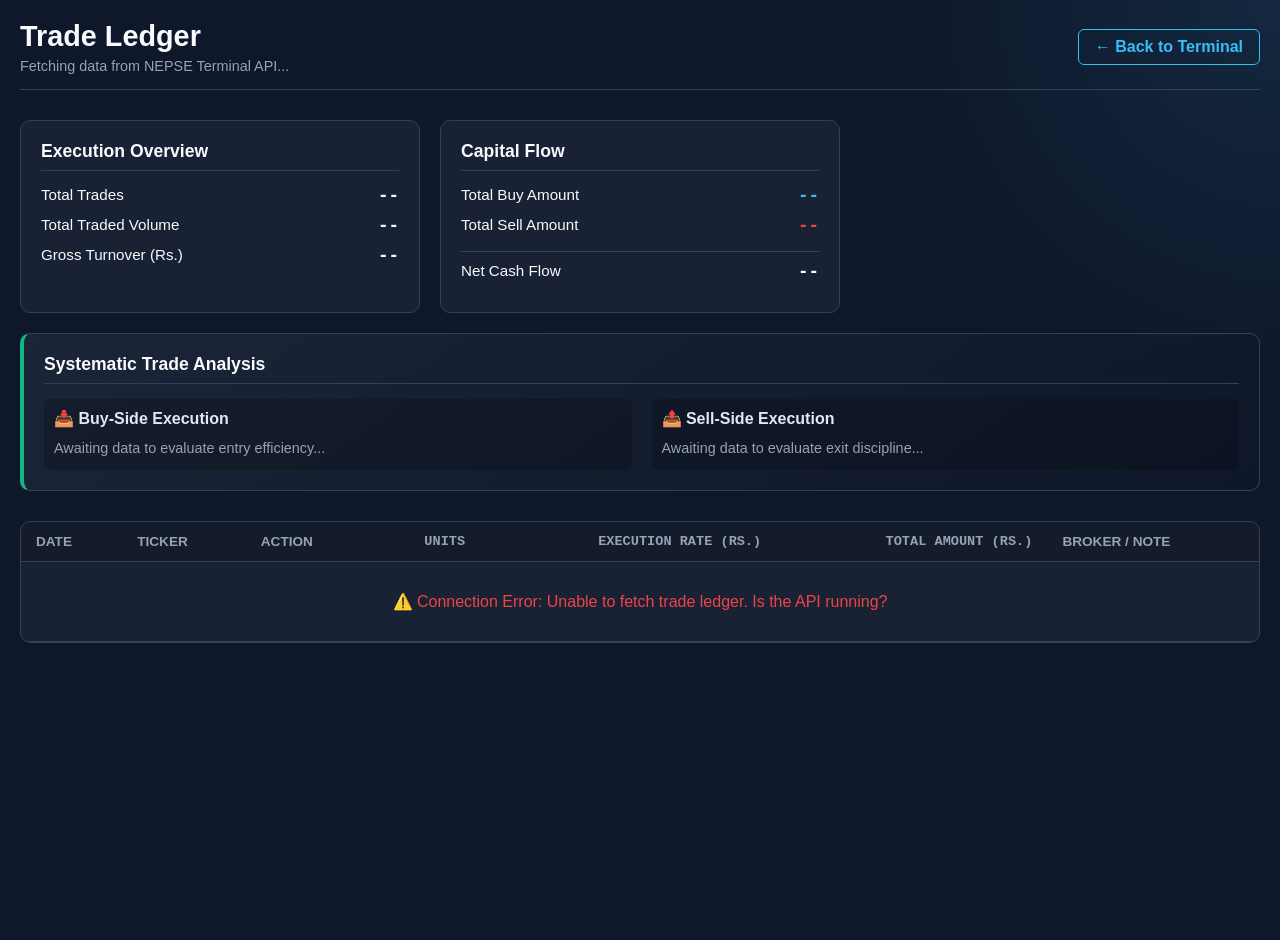
==== History.html @ 3b195ab5 "Create History.html" ====
<!DOCTYPE html>
<html lang="en">
<head>
    <meta charset="UTF-8">
    <meta name="viewport" content="width=device-width, initial-scale=1.0">
    <title>Trade Execution History | Analyst Jagdish</title>
    <style>
        /* --- CSS STYLES --- */
        :root {
            --bg-color: #0f172a;
            --panel-bg: rgba(30, 41, 59, 0.7);
            --text-main: #f8fafc;
            --text-muted: #94a3b8;
            --accent-blue: #38bdf8;
            --accent-green: #10b981;
            --accent-red: #ef4444;
            --border-color: #334155;
        }

        body {
            margin: 0;
            padding: 20px;
            font-family: 'Segoe UI', Tahoma, Geneva, Verdana, sans-serif;
            background-color: var(--bg-color);
            background-image: radial-gradient(circle at top right, rgba(56, 189, 248, 0.1), transparent 400px);
            color: var(--text-main);
            min-height: 100vh;
        }

        header {
            display: flex;
            justify-content: space-between;
            align-items: center;
            margin-bottom: 30px;
            padding-bottom: 15px;
            border-bottom: 1px solid var(--border-color);
        }

        h1 { margin: 0; font-size: 1.8rem; font-weight: 600; }
        .subtitle { color: var(--text-muted); font-size: 0.9rem; margin-top: 5px; }

        .back-btn {
            background: transparent;
            color: var(--accent-blue);
            border: 1px solid var(--accent-blue);
            padding: 8px 16px;
            border-radius: 6px;
            text-decoration: none;
            font-weight: bold;
            transition: all 0.3s ease;
        }
        .back-btn:hover { background: rgba(56, 189, 248, 0.1); }

        /* Dashboard & Analysis Grid */
        .dashboard-grid {
            display: grid;
            grid-template-columns: repeat(auto-fit, minmax(300px, 1fr));
            gap: 20px;
            margin-bottom: 30px;
        }

        .stat-card {
            background: var(--panel-bg);
            border: 1px solid var(--border-color);
            border-radius: 10px;
            padding: 20px;
            backdrop-filter: blur(10px);
        }

        .stat-card h3 { margin: 0 0 15px 0; font-size: 1.1rem; border-bottom: 1px solid var(--border-color); padding-bottom: 8px; }
        
        .metric { display: flex; justify-content: space-between; margin-bottom: 10px; font-size: 0.95rem; }
        .metric-val { font-weight: bold; font-family: monospace; font-size: 1.1rem; }

        .buy-text { color: var(--accent-blue); }
        .sell-text { color: var(--accent-red); }

        /* Honest Analysis Panel */
        .analysis-panel {
            grid-column: 1 / -1;
            background: linear-gradient(145deg, rgba(30, 41, 59, 0.8), rgba(15, 23, 42, 0.9));
            border-left: 4px solid var(--accent-green);
        }
        .analysis-content { display: flex; gap: 20px; margin-top: 10px; }
        .analysis-side { flex: 1; padding: 10px; background: rgba(0,0,0,0.2); border-radius: 6px; }
        .analysis-side h4 { margin: 0 0 10px 0; color: #e2e8f0; }
        .honest-feedback { font-size: 0.9rem; color: var(--text-muted); line-height: 1.5; }

        /* Table Styles */
        .table-container {
            background: var(--panel-bg);
            border: 1px solid var(--border-color);
            border-radius: 10px;
            overflow-x: auto;
            backdrop-filter: blur(10px);
        }

        table { width: 100%; border-collapse: collapse; text-align: left; }
        th, td { padding: 12px 15px; border-bottom: 1px solid var(--border-color); }
        th { font-size: 0.85rem; text-transform: uppercase; color: var(--text-muted); background: rgba(0, 0, 0, 0.2); }
        
        tbody tr:hover { background: rgba(255, 255, 255, 0.03); }
        
        .badge {
            padding: 4px 8px;
            border-radius: 4px;
            font-size: 0.8rem;
            font-weight: bold;
        }
        .badge.buy { background: rgba(56, 189, 248, 0.15); color: var(--accent-blue); }
        .badge.sell { background: rgba(239, 68, 68, 0.15); color: var(--accent-red); }
        .num { font-family: monospace; text-align: right; }
        th.num { text-align: right; }

        .loading-text { text-align: center; padding: 30px !important; color: var(--text-muted); }

    </style>
</head>
<body>

    <header>
        <div>
            <h1>Trade Ledger</h1>
            <div class="subtitle" id="last-sync-time">Fetching data from NEPSE Terminal API...</div>
        </div>
        <a href="index.html" class="back-btn">← Back to Terminal</a>
    </header>

    <div class="dashboard-grid">
        <div class="stat-card">
            <h3>Execution Overview</h3>
            <div class="metric">
                <span>Total Trades</span>
                <span class="metric-val" id="total-trades">--</span>
            </div>
            <div class="metric">
                <span>Total Traded Volume</span>
                <span class="metric-val" id="total-volume">--</span>
            </div>
            <div class="metric">
                <span>Gross Turnover (Rs.)</span>
                <span class="metric-val" id="total-turnover">--</span>
            </div>
        </div>

        <div class="stat-card">
            <h3>Capital Flow</h3>
            <div class="metric">
                <span>Total Buy Amount</span>
                <span class="metric-val buy-text" id="total-buy">--</span>
            </div>
            <div class="metric">
                <span>Total Sell Amount</span>
                <span class="metric-val sell-text" id="total-sell">--</span>
            </div>
            <div class="metric" style="margin-top: 15px; border-top: 1px solid #334155; padding-top: 10px;">
                <span>Net Cash Flow</span>
                <span class="metric-val" id="net-flow">--</span>
            </div>
        </div>

        <div class="stat-card analysis-panel">
            <h3>Systematic Trade Analysis</h3>
            <div class="analysis-content">
                <div class="analysis-side">
                    <h4>📥 Buy-Side Execution</h4>
                    <div class="honest-feedback" id="buy-analysis">
                        Awaiting data to evaluate entry efficiency...
                    </div>
                </div>
                <div class="analysis-side">
                    <h4>📤 Sell-Side Execution</h4>
                    <div class="honest-feedback" id="sell-analysis">
                        Awaiting data to evaluate exit discipline...
                    </div>
                </div>
            </div>
        </div>
    </div>

    <div class="table-container">
        <table>
            <thead>
                <tr>
                    <th>Date</th>
                    <th>Ticker</th>
                    <th>Action</th>
                    <th class="num">Units</th>
                    <th class="num">Execution Rate (Rs.)</th>
                    <th class="num">Total Amount (Rs.)</th>
                    <th>Broker / Note</th>
                </tr>
            </thead>
            <tbody id="history-body">
                <tr>
                    <td colspan="7" class="loading-text">Authenticating and loading execution ledger...</td>
                </tr>
            </tbody>
        </table>
    </div>

    <script>
        // --- JAVASCRIPT LOGIC ---
        const API_BASE = 'https://nepse-diary-api.onrender.com/api';
        
        const formatNum = (num) => parseFloat(num).toLocaleString('en-IN', { minimumFractionDigits: 2, maximumFractionDigits: 2 });
        const formatInt = (num) => parseInt(num).toLocaleString('en-IN');

        async function fetchTradeHistory() {
            const tbody = document.getElementById('history-body');
            try {
                // Adjust this endpoint if your actual history endpoint is named differently (e.g., /trade_history)
                const response = await fetch(`${API_BASE}/history`);
                
                if (!response.ok) throw new Error("Failed to fetch history");
                
                const data = await response.json();
                
                // Assuming backend returns { data: [...] } or just an array
                const trades = Array.isArray(data) ? data : (data.data || []);
                
                if (trades.length === 0) {
                    tbody.innerHTML = '<tr><td colspan="7" class="loading-text">No trade history found.</td></tr>';
                    return;
                }

                processAndRenderData(trades);

            } catch (error) {
                console.error("Error loading history:", error);
                tbody.innerHTML = '<tr><td colspan="7" class="loading-text" style="color: #ef4444;">⚠️ Connection Error: Unable to fetch trade ledger. Is the API running?</td></tr>';
            }
        }

        function processAndRenderData(trades) {
            const tbody = document.getElementById('history-body');
            tbody.innerHTML = ''; // Clear loading text

            let totalBuys = 0;
            let totalSells = 0;
            let buyVolume = 0;
            let sellVolume = 0;

            // Sort trades by date (newest first)
            trades.sort((a, b) => new Date(b.date || b.transaction_date) - new Date(a.date || a.transaction_date));

            trades.forEach(trade => {
                // Standardize fields depending on how your backend sends them
                const type = (trade.type || trade.transaction_type || '').toUpperCase();
                const qty = parseFloat(trade.qty || trade.units || trade.quantity || 0);
                const rate = parseFloat(trade.rate || trade.price || 0);
                const amount = parseFloat(trade.amount || trade.total || (qty * rate));
                const date = trade.date || trade.transaction_date || 'N/A';
                const broker = trade.broker || '--';

                const isBuy = type.includes('BUY');
                
                if (isBuy) {
                    totalBuys += amount;
                    buyVolume += qty;
                } else {
                    totalSells += amount;
                    sellVolume += qty;
                }

                const badgeClass = isBuy ? 'buy' : 'sell';
                const typeLabel = isBuy ? 'BUY' : 'SELL';

                const tr = document.createElement('tr');
                tr.innerHTML = `
                    <td>${date}</td>
                    <td style="font-weight: bold;">${trade.symbol}</td>
                    <td><span class="badge ${badgeClass}">${typeLabel}</span></td>
                    <td class="num">${formatInt(qty)}</td>
                    <td class="num">${formatNum(rate)}</td>
                    <td class="num">${formatNum(amount)}</td>
                    <td style="color: #94a3b8; font-size: 0.85rem;">${broker}</td>
                `;
                tbody.appendChild(tr);
            });

            // Update Dashboard Metrics
            document.getElementById('total-trades').innerText = formatInt(trades.length);
            document.getElementById('total-volume').innerText = formatInt(buyVolume + sellVolume);
            document.getElementById('total-turnover').innerText = 'Rs. ' + formatNum(totalBuys + totalSells);
            
            document.getElementById('total-buy').innerText = 'Rs. ' + formatNum(totalBuys);
            document.getElementById('total-sell').innerText = 'Rs. ' + formatNum(totalSells);
            
            const netFlow = totalSells - totalBuys;
            const netElem = document.getElementById('net-flow');
            netElem.innerText = (netFlow >= 0 ? '+' : '') + 'Rs. ' + formatNum(netFlow);
            netElem.style.color = netFlow >= 0 ? '#10b981' : '#ef4444';

            document.getElementById('last-sync-time').innerText = `Data Synced: ${new Date().toLocaleTimeString()}`;

            // Generate Honest AI Feedback based on data
            generateHonestAnalysis(totalBuys, totalSells, trades.length);
        }

        function generateHonestAnalysis(buys, sells, tradeCount) {
            const buyPanel = document.getElementById('buy-analysis');
            const sellPanel = document.getElementById('sell-analysis');

            // Honest Buy-Side Evaluation
            if (buys === 0 && sells > 0) {
                buyPanel.innerHTML = "No recent capital deployment detected. You are sitting on the sidelines or in full liquidation mode. Good for capital preservation, but ensure you aren't missing high-probability setups out of fear.";
            } else if (buys > sells * 2) {
                buyPanel.innerHTML = "Aggressive accumulation phase. You are taking on significant inventory risk. Make sure these entries are based on strict technical setups and not emotional FOMO buying during market hype.";
            } else {
                buyPanel.innerHTML = "Capital deployment is active. Ensure your buy executions are adhering to your specific entry filters and not just chasing intraday spikes.";
            }

            // Honest Sell-Side Evaluation
            if (sells === 0 && buys > 0) {
                sellPanel.innerHTML = "<span style='color: #ef4444;'>Warning:</span> No realized exits. Holding paper profits (or losses) doesn't increase account equity. You need to verify if you are failing to take profits at resistance or holding onto losers hoping they recover.";
            } else if (sells > buys * 1.5) {
                sellPanel.innerHTML = "Heavy distribution detected. You are locking in cash effectively. The critical review here is: were these calculated swing targets hit, or did you panic sell early during standard market pullbacks?";
            } else {
                sellPanel.innerHTML = "Healthy rotation of capital. You are actively taking risk off the table. Keep reviewing your exit WACC against market LTP to ensure you aren't leaving too much money on the table prematurely.";
            }
        }

        // Initialize
        document.addEventListener('DOMContentLoaded', fetchTradeHistory);
    </script>
</body>
</html>
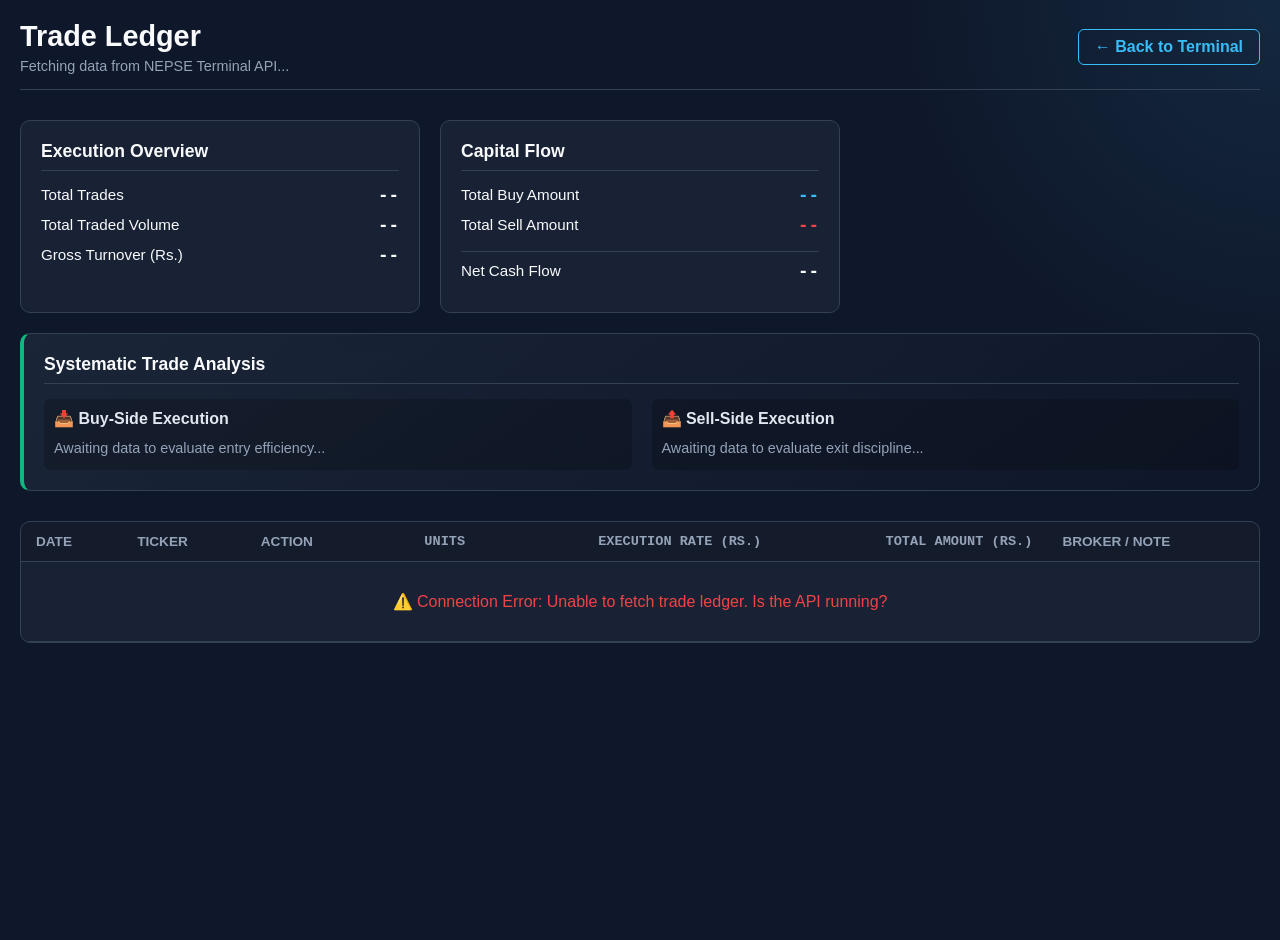
==== commit c227c30d: "Update History.html" ====
--- a/History.html
+++ b/History.html
@@ -210,7 +210,7 @@
             const tbody = document.getElementById('history-body');
             try {
                 // Adjust this endpoint if your actual history endpoint is named differently (e.g., /trade_history)
-                const response = await fetch(`${API_BASE}/history`);
+                const response = await fetch(`${API_BASE}/trade_history`);
                 
                 if (!response.ok) throw new Error("Failed to fetch history");
                 
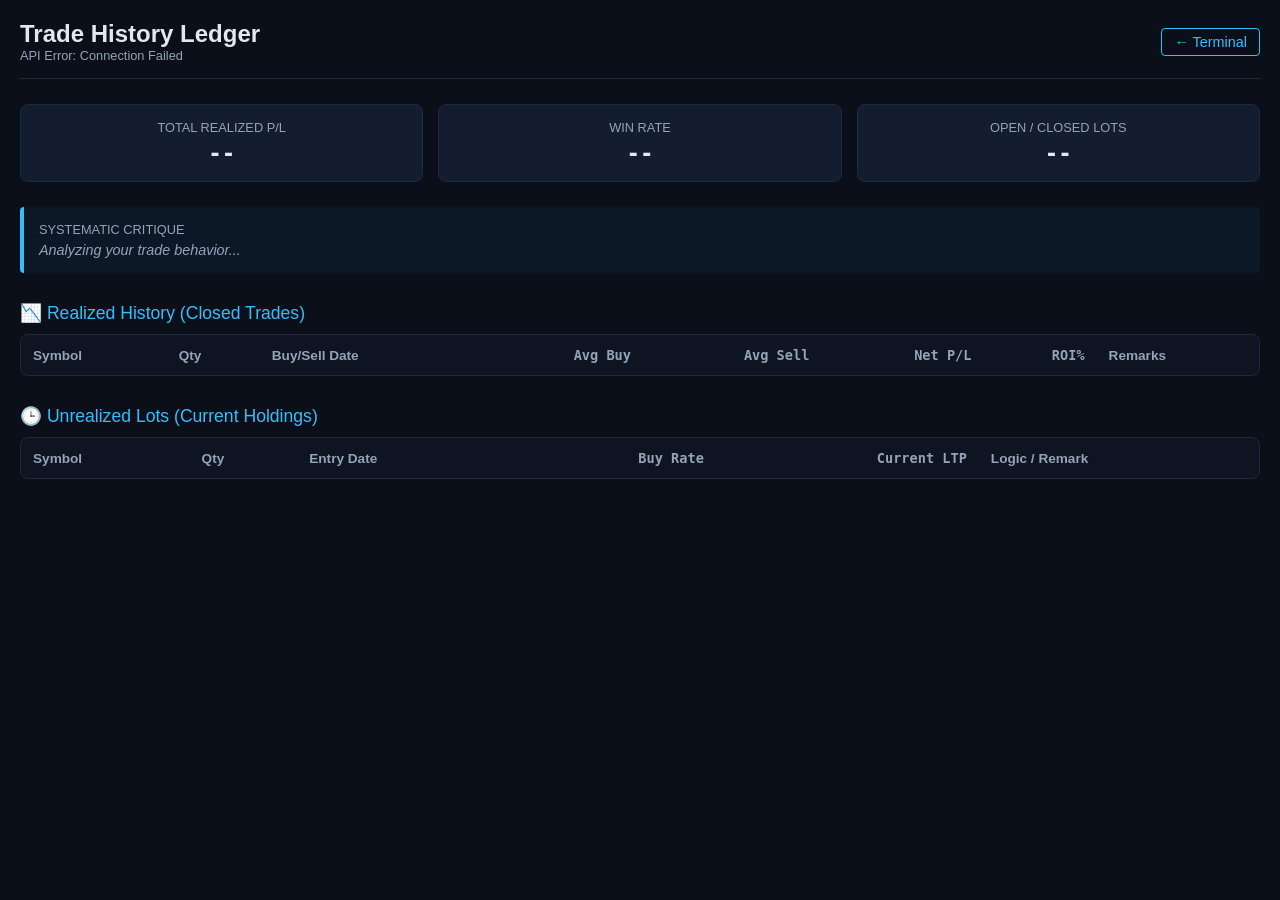
==== commit 0d112431: "Update History.html" ====
--- a/History.html
+++ b/History.html
@@ -3,326 +3,192 @@
 <head>
     <meta charset="UTF-8">
     <meta name="viewport" content="width=device-width, initial-scale=1.0">
-    <title>Trade Execution History | Analyst Jagdish</title>
+    <title>NEPSE Trade History | Analyst Jagdish</title>
     <style>
-        /* --- CSS STYLES --- */
         :root {
-            --bg-color: #0f172a;
-            --panel-bg: rgba(30, 41, 59, 0.7);
-            --text-main: #f8fafc;
+            --bg-color: #0b0f1a;
+            --panel-bg: rgba(23, 32, 53, 0.8);
+            --text-main: #e2e8f0;
             --text-muted: #94a3b8;
             --accent-blue: #38bdf8;
             --accent-green: #10b981;
-            --accent-red: #ef4444;
-            --border-color: #334155;
+            --accent-red: #f43f5e;
+            --border: #1e293b;
         }
 
         body {
-            margin: 0;
-            padding: 20px;
-            font-family: 'Segoe UI', Tahoma, Geneva, Verdana, sans-serif;
-            background-color: var(--bg-color);
-            background-image: radial-gradient(circle at top right, rgba(56, 189, 248, 0.1), transparent 400px);
-            color: var(--text-main);
-            min-height: 100vh;
+            margin: 0; padding: 20px; font-family: 'Inter', sans-serif;
+            background-color: var(--bg-color); color: var(--text-main);
         }
 
-        header {
-            display: flex;
-            justify-content: space-between;
-            align-items: center;
-            margin-bottom: 30px;
-            padding-bottom: 15px;
-            border-bottom: 1px solid var(--border-color);
-        }
+        header { display: flex; justify-content: space-between; align-items: center; margin-bottom: 25px; border-bottom: 1px solid var(--border); padding-bottom: 15px; }
+        .back-btn { color: var(--accent-blue); text-decoration: none; border: 1px solid var(--accent-blue); padding: 5px 12px; border-radius: 4px; font-size: 0.9rem; }
 
-        h1 { margin: 0; font-size: 1.8rem; font-weight: 600; }
-        .subtitle { color: var(--text-muted); font-size: 0.9rem; margin-top: 5px; }
+        /* Dashboard Stats */
+        .stats-grid { display: grid; grid-template-columns: repeat(auto-fit, minmax(200px, 1fr)); gap: 15px; margin-bottom: 25px; }
+        .stat-card { background: var(--panel-bg); padding: 15px; border-radius: 8px; border: 1px solid var(--border); text-align: center; }
+        .stat-label { color: var(--text-muted); font-size: 0.8rem; text-transform: uppercase; margin-bottom: 5px; }
+        .stat-value { font-size: 1.4rem; font-weight: bold; font-family: monospace; }
 
-        .back-btn {
-            background: transparent;
-            color: var(--accent-blue);
-            border: 1px solid var(--accent-blue);
-            padding: 8px 16px;
-            border-radius: 6px;
-            text-decoration: none;
-            font-weight: bold;
-            transition: all 0.3s ease;
-        }
-        .back-btn:hover { background: rgba(56, 189, 248, 0.1); }
+        /* Analysis Feedback */
+        .analysis-box { background: rgba(56, 189, 248, 0.05); border-left: 4px solid var(--accent-blue); padding: 15px; margin-bottom: 25px; border-radius: 4px; }
+        .honest-note { font-style: italic; color: var(--text-muted); font-size: 0.9rem; }
 
-        /* Dashboard & Analysis Grid */
-        .dashboard-grid {
-            display: grid;
-            grid-template-columns: repeat(auto-fit, minmax(300px, 1fr));
-            gap: 20px;
-            margin-bottom: 30px;
-        }
-
-        .stat-card {
-            background: var(--panel-bg);
-            border: 1px solid var(--border-color);
-            border-radius: 10px;
-            padding: 20px;
-            backdrop-filter: blur(10px);
-        }
-
-        .stat-card h3 { margin: 0 0 15px 0; font-size: 1.1rem; border-bottom: 1px solid var(--border-color); padding-bottom: 8px; }
+        /* Tables */
+        .section-title { font-size: 1.1rem; color: var(--accent-blue); margin: 30px 0 10px 0; display: flex; align-items: center; gap: 10px; }
+        .table-container { background: var(--panel-bg); border-radius: 8px; overflow: hidden; border: 1px solid var(--border); margin-bottom: 20px; }
+        table { width: 100%; border-collapse: collapse; font-size: 0.85rem; }
+        th { background: rgba(0,0,0,0.3); color: var(--text-muted); text-align: left; padding: 12px; }
+        td { padding: 12px; border-top: 1px solid var(--border); }
+        .num { font-family: monospace; text-align: right; }
+        .win { color: var(--accent-green); }
+        .loss { color: var(--accent-red); }
+        .remark-cell { font-size: 0.75rem; color: var(--text-muted); max-width: 250px; }
         
-        .metric { display: flex; justify-content: space-between; margin-bottom: 10px; font-size: 0.95rem; }
-        .metric-val { font-weight: bold; font-family: monospace; font-size: 1.1rem; }
-
-        .buy-text { color: var(--accent-blue); }
-        .sell-text { color: var(--accent-red); }
-
-        /* Honest Analysis Panel */
-        .analysis-panel {
-            grid-column: 1 / -1;
-            background: linear-gradient(145deg, rgba(30, 41, 59, 0.8), rgba(15, 23, 42, 0.9));
-            border-left: 4px solid var(--accent-green);
-        }
-        .analysis-content { display: flex; gap: 20px; margin-top: 10px; }
-        .analysis-side { flex: 1; padding: 10px; background: rgba(0,0,0,0.2); border-radius: 6px; }
-        .analysis-side h4 { margin: 0 0 10px 0; color: #e2e8f0; }
-        .honest-feedback { font-size: 0.9rem; color: var(--text-muted); line-height: 1.5; }
-
-        /* Table Styles */
-        .table-container {
-            background: var(--panel-bg);
-            border: 1px solid var(--border-color);
-            border-radius: 10px;
-            overflow-x: auto;
-            backdrop-filter: blur(10px);
-        }
-
-        table { width: 100%; border-collapse: collapse; text-align: left; }
-        th, td { padding: 12px 15px; border-bottom: 1px solid var(--border-color); }
-        th { font-size: 0.85rem; text-transform: uppercase; color: var(--text-muted); background: rgba(0, 0, 0, 0.2); }
-        
-        tbody tr:hover { background: rgba(255, 255, 255, 0.03); }
-        
-        .badge {
-            padding: 4px 8px;
-            border-radius: 4px;
-            font-size: 0.8rem;
-            font-weight: bold;
-        }
-        .badge.buy { background: rgba(56, 189, 248, 0.15); color: var(--accent-blue); }
-        .badge.sell { background: rgba(239, 68, 68, 0.15); color: var(--accent-red); }
-        .num { font-family: monospace; text-align: right; }
-        th.num { text-align: right; }
-
-        .loading-text { text-align: center; padding: 30px !important; color: var(--text-muted); }
-
+        .badge { padding: 2px 6px; border-radius: 4px; font-size: 0.7rem; font-weight: bold; background: #334155; }
     </style>
 </head>
 <body>
 
     <header>
         <div>
-            <h1>Trade Ledger</h1>
-            <div class="subtitle" id="last-sync-time">Fetching data from NEPSE Terminal API...</div>
+            <h1 style="margin:0; font-size: 1.5rem;">Trade History Ledger</h1>
+            <div id="sync-status" style="font-size: 0.8rem; color: var(--text-muted);">Connecting to API...</div>
         </div>
-        <a href="index.html" class="back-btn">← Back to Terminal</a>
+        <a href="index.html" class="back-btn">← Terminal</a>
     </header>
 
-    <div class="dashboard-grid">
+    <div class="stats-grid" id="summary-grid">
         <div class="stat-card">
-            <h3>Execution Overview</h3>
-            <div class="metric">
-                <span>Total Trades</span>
-                <span class="metric-val" id="total-trades">--</span>
-            </div>
-            <div class="metric">
-                <span>Total Traded Volume</span>
-                <span class="metric-val" id="total-volume">--</span>
-            </div>
-            <div class="metric">
-                <span>Gross Turnover (Rs.)</span>
-                <span class="metric-val" id="total-turnover">--</span>
-            </div>
+            <div class="stat-label">Total Realized P/L</div>
+            <div class="stat-value" id="stat-pl">--</div>
         </div>
-
         <div class="stat-card">
-            <h3>Capital Flow</h3>
-            <div class="metric">
-                <span>Total Buy Amount</span>
-                <span class="metric-val buy-text" id="total-buy">--</span>
-            </div>
-            <div class="metric">
-                <span>Total Sell Amount</span>
-                <span class="metric-val sell-text" id="total-sell">--</span>
-            </div>
-            <div class="metric" style="margin-top: 15px; border-top: 1px solid #334155; padding-top: 10px;">
-                <span>Net Cash Flow</span>
-                <span class="metric-val" id="net-flow">--</span>
-            </div>
+            <div class="stat-label">Win Rate</div>
+            <div class="stat-value" id="stat-winrate">--</div>
         </div>
-
-        <div class="stat-card analysis-panel">
-            <h3>Systematic Trade Analysis</h3>
-            <div class="analysis-content">
-                <div class="analysis-side">
-                    <h4>📥 Buy-Side Execution</h4>
-                    <div class="honest-feedback" id="buy-analysis">
-                        Awaiting data to evaluate entry efficiency...
-                    </div>
-                </div>
-                <div class="analysis-side">
-                    <h4>📤 Sell-Side Execution</h4>
-                    <div class="honest-feedback" id="sell-analysis">
-                        Awaiting data to evaluate exit discipline...
-                    </div>
-                </div>
-            </div>
+        <div class="stat-card">
+            <div class="stat-label">Open / Closed Lots</div>
+            <div class="stat-value" id="stat-lots">--</div>
         </div>
     </div>
 
+    <div class="analysis-box" id="analysis-text">
+        <div class="stat-label">Systematic Critique</div>
+        <div class="honest-note" id="critique-content">Analyzing your trade behavior...</div>
+    </div>
+
+    <div class="section-title">📉 Realized History (Closed Trades)</div>
     <div class="table-container">
         <table>
             <thead>
                 <tr>
-                    <th>Date</th>
-                    <th>Ticker</th>
-                    <th>Action</th>
-                    <th class="num">Units</th>
-                    <th class="num">Execution Rate (Rs.)</th>
-                    <th class="num">Total Amount (Rs.)</th>
-                    <th>Broker / Note</th>
+                    <th>Symbol</th>
+                    <th>Qty</th>
+                    <th>Buy/Sell Date</th>
+                    <th class="num">Avg Buy</th>
+                    <th class="num">Avg Sell</th>
+                    <th class="num">Net P/L</th>
+                    <th class="num">ROI%</th>
+                    <th>Remarks</th>
                 </tr>
             </thead>
-            <tbody id="history-body">
+            <tbody id="realized-body"></tbody>
+        </table>
+    </div>
+
+    <div class="section-title">🕒 Unrealized Lots (Current Holdings)</div>
+    <div class="table-container">
+        <table>
+            <thead>
                 <tr>
-                    <td colspan="7" class="loading-text">Authenticating and loading execution ledger...</td>
+                    <th>Symbol</th>
+                    <th>Qty</th>
+                    <th>Entry Date</th>
+                    <th class="num">Buy Rate</th>
+                    <th class="num">Current LTP</th>
+                    <th>Logic / Remark</th>
                 </tr>
-            </tbody>
+            </thead>
+            <tbody id="unrealized-body"></tbody>
         </table>
     </div>
 
     <script>
-        // --- JAVASCRIPT LOGIC ---
-        const API_BASE = 'https://nepse-diary-api.onrender.com/api';
-        
-        const formatNum = (num) => parseFloat(num).toLocaleString('en-IN', { minimumFractionDigits: 2, maximumFractionDigits: 2 });
-        const formatInt = (num) => parseInt(num).toLocaleString('en-IN');
+        const API_URL = 'https://nepse-diary-api.onrender.com/api/active_portfolio';
 
-        async function fetchTradeHistory() {
-            const tbody = document.getElementById('history-body');
+        async function loadHistory() {
             try {
-                // Adjust this endpoint if your actual history endpoint is named differently (e.g., /trade_history)
-                const response = await fetch(`${API_BASE}/trade_history`);
-                
-                if (!response.ok) throw new Error("Failed to fetch history");
-                
-                const data = await response.json();
-                
-                // Assuming backend returns { data: [...] } or just an array
-                const trades = Array.isArray(data) ? data : (data.data || []);
-                
-                if (trades.length === 0) {
-                    tbody.innerHTML = '<tr><td colspan="7" class="loading-text">No trade history found.</td></tr>';
-                    return;
+                const response = await fetch(API_URL);
+                const json = await response.json();
+                if (json.status === "success") {
+                    renderSummary(json.summary);
+                    renderRealized(json.realized_history);
+                    renderUnrealized(json.unrealized_lots);
+                    generateCritique(json.realized_history);
+                    document.getElementById('sync-status').innerText = `Last Sync: ${new Date().toLocaleTimeString()}`;
                 }
-
-                processAndRenderData(trades);
-
-            } catch (error) {
-                console.error("Error loading history:", error);
-                tbody.innerHTML = '<tr><td colspan="7" class="loading-text" style="color: #ef4444;">⚠️ Connection Error: Unable to fetch trade ledger. Is the API running?</td></tr>';
+            } catch (e) {
+                document.getElementById('sync-status').innerText = "API Error: Connection Failed";
+                console.error(e);
             }
         }
 
-        function processAndRenderData(trades) {
-            const tbody = document.getElementById('history-body');
-            tbody.innerHTML = ''; // Clear loading text
-
-            let totalBuys = 0;
-            let totalSells = 0;
-            let buyVolume = 0;
-            let sellVolume = 0;
-
-            // Sort trades by date (newest first)
-            trades.sort((a, b) => new Date(b.date || b.transaction_date) - new Date(a.date || a.transaction_date));
-
-            trades.forEach(trade => {
-                // Standardize fields depending on how your backend sends them
-                const type = (trade.type || trade.transaction_type || '').toUpperCase();
-                const qty = parseFloat(trade.qty || trade.units || trade.quantity || 0);
-                const rate = parseFloat(trade.rate || trade.price || 0);
-                const amount = parseFloat(trade.amount || trade.total || (qty * rate));
-                const date = trade.date || trade.transaction_date || 'N/A';
-                const broker = trade.broker || '--';
-
-                const isBuy = type.includes('BUY');
-                
-                if (isBuy) {
-                    totalBuys += amount;
-                    buyVolume += qty;
-                } else {
-                    totalSells += amount;
-                    sellVolume += qty;
-                }
-
-                const badgeClass = isBuy ? 'buy' : 'sell';
-                const typeLabel = isBuy ? 'BUY' : 'SELL';
-
-                const tr = document.createElement('tr');
-                tr.innerHTML = `
-                    <td>${date}</td>
-                    <td style="font-weight: bold;">${trade.symbol}</td>
-                    <td><span class="badge ${badgeClass}">${typeLabel}</span></td>
-                    <td class="num">${formatInt(qty)}</td>
-                    <td class="num">${formatNum(rate)}</td>
-                    <td class="num">${formatNum(amount)}</td>
-                    <td style="color: #94a3b8; font-size: 0.85rem;">${broker}</td>
-                `;
-                tbody.appendChild(tr);
-            });
-
-            // Update Dashboard Metrics
-            document.getElementById('total-trades').innerText = formatInt(trades.length);
-            document.getElementById('total-volume').innerText = formatInt(buyVolume + sellVolume);
-            document.getElementById('total-turnover').innerText = 'Rs. ' + formatNum(totalBuys + totalSells);
+        function renderSummary(s) {
+            const plElem = document.getElementById('stat-pl');
+            plElem.innerText = `Rs. ${s.total_realized_pl.toLocaleString()}`;
+            plElem.className = 'stat-value ' + (s.total_realized_pl >= 0 ? 'win' : 'loss');
             
-            document.getElementById('total-buy').innerText = 'Rs. ' + formatNum(totalBuys);
-            document.getElementById('total-sell').innerText = 'Rs. ' + formatNum(totalSells);
-            
-            const netFlow = totalSells - totalBuys;
-            const netElem = document.getElementById('net-flow');
-            netElem.innerText = (netFlow >= 0 ? '+' : '') + 'Rs. ' + formatNum(netFlow);
-            netElem.style.color = netFlow >= 0 ? '#10b981' : '#ef4444';
-
-            document.getElementById('last-sync-time').innerText = `Data Synced: ${new Date().toLocaleTimeString()}`;
-
-            // Generate Honest AI Feedback based on data
-            generateHonestAnalysis(totalBuys, totalSells, trades.length);
+            document.getElementById('stat-winrate').innerText = s.win_rate;
+            document.getElementById('stat-lots').innerText = `${s.total_open_lots} / ${s.total_closed_lots}`;
         }
 
-        function generateHonestAnalysis(buys, sells, tradeCount) {
-            const buyPanel = document.getElementById('buy-analysis');
-            const sellPanel = document.getElementById('sell-analysis');
+        function renderRealized(data) {
+            const body = document.getElementById('realized-body');
+            body.innerHTML = data.map(t => `
+                <tr>
+                    <td><span class="badge">${t.symbol}</span></td>
+                    <td>${t.qty}</td>
+                    <td style="font-size:0.7rem; color:var(--text-muted)">${t.buy_date} → ${t.sell_date}</td>
+                    <td class="num">${t.buy_rate.toFixed(1)}</td>
+                    <td class="num">${t.sell_rate.toFixed(1)}</td>
+                    <td class="num ${t.net_pl >= 0 ? 'win' : 'loss'}">${t.net_pl.toFixed(2)}</td>
+                    <td class="num ${t.roi_pct >= 0 ? 'win' : 'loss'}">${t.roi_pct.toFixed(2)}%</td>
+                    <td class="remark-cell">${t.remarks || '-'}</td>
+                </tr>
+            `).join('');
+        }
 
-            // Honest Buy-Side Evaluation
-            if (buys === 0 && sells > 0) {
-                buyPanel.innerHTML = "No recent capital deployment detected. You are sitting on the sidelines or in full liquidation mode. Good for capital preservation, but ensure you aren't missing high-probability setups out of fear.";
-            } else if (buys > sells * 2) {
-                buyPanel.innerHTML = "Aggressive accumulation phase. You are taking on significant inventory risk. Make sure these entries are based on strict technical setups and not emotional FOMO buying during market hype.";
+        function renderUnrealized(data) {
+            const body = document.getElementById('unrealized-body');
+            body.innerHTML = data.map(t => `
+                <tr>
+                    <td><span class="badge" style="background:#1e293b; color:var(--accent-blue)">${t.symbol}</span></td>
+                    <td>${t.qty}</td>
+                    <td>${t.buy_date}</td>
+                    <td class="num">${t.buy_rate.toFixed(1)}</td>
+                    <td class="num">${t.ltp.toFixed(1)}</td>
+                    <td class="remark-cell" style="color: var(--accent-green)">${t.remark || '-'}</td>
+                </tr>
+            `).join('');
+        }
+
+        function generateCritique(history) {
+            const content = document.getElementById('critique-content');
+            // Honest analysis logic
+            const gamblingTrades = history.filter(t => t.remarks.toLowerCase().includes('gamble') || t.remarks.toLowerCase().includes('fomo')).length;
+            const panicSells = history.filter(t => t.remarks.toLowerCase().includes('scary cat') || t.remarks.toLowerCase().includes('too early')).length;
+
+            if (gamblingTrades > 2) {
+                content.innerHTML = `<span style="color:var(--accent-red)">CRITICAL:</span> Stop chasing circuits. Your notes show ${gamblingTrades} trades were "Gambles/FOMO". You are a BCT engineer, not a gambler. Stick to the technical setup or your win rate will keep dropping.`;
+            } else if (panicSells > 0) {
+                content.innerHTML = `You have "Scary Cat" tendencies on ${panicSells} trades. You are exiting profitable setups too early just to see a green number. Trust your stop-loss and let the impulse run.`;
             } else {
-                buyPanel.innerHTML = "Capital deployment is active. Ensure your buy executions are adhering to your specific entry filters and not just chasing intraday spikes.";
-            }
-
-            // Honest Sell-Side Evaluation
-            if (sells === 0 && buys > 0) {
-                sellPanel.innerHTML = "<span style='color: #ef4444;'>Warning:</span> No realized exits. Holding paper profits (or losses) doesn't increase account equity. You need to verify if you are failing to take profits at resistance or holding onto losers hoping they recover.";
-            } else if (sells > buys * 1.5) {
-                sellPanel.innerHTML = "Heavy distribution detected. You are locking in cash effectively. The critical review here is: were these calculated swing targets hit, or did you panic sell early during standard market pullbacks?";
-            } else {
-                sellPanel.innerHTML = "Healthy rotation of capital. You are actively taking risk off the table. Keep reviewing your exit WACC against market LTP to ensure you aren't leaving too much money on the table prematurely.";
+                content.innerHTML = "Execution is becoming more systematic. Continue documenting remarks for every trade; it's the only way to kill the emotional trader inside.";
             }
         }
 
-        // Initialize
-        document.addEventListener('DOMContentLoaded', fetchTradeHistory);
+        loadHistory();
     </script>
 </body>
 </html>
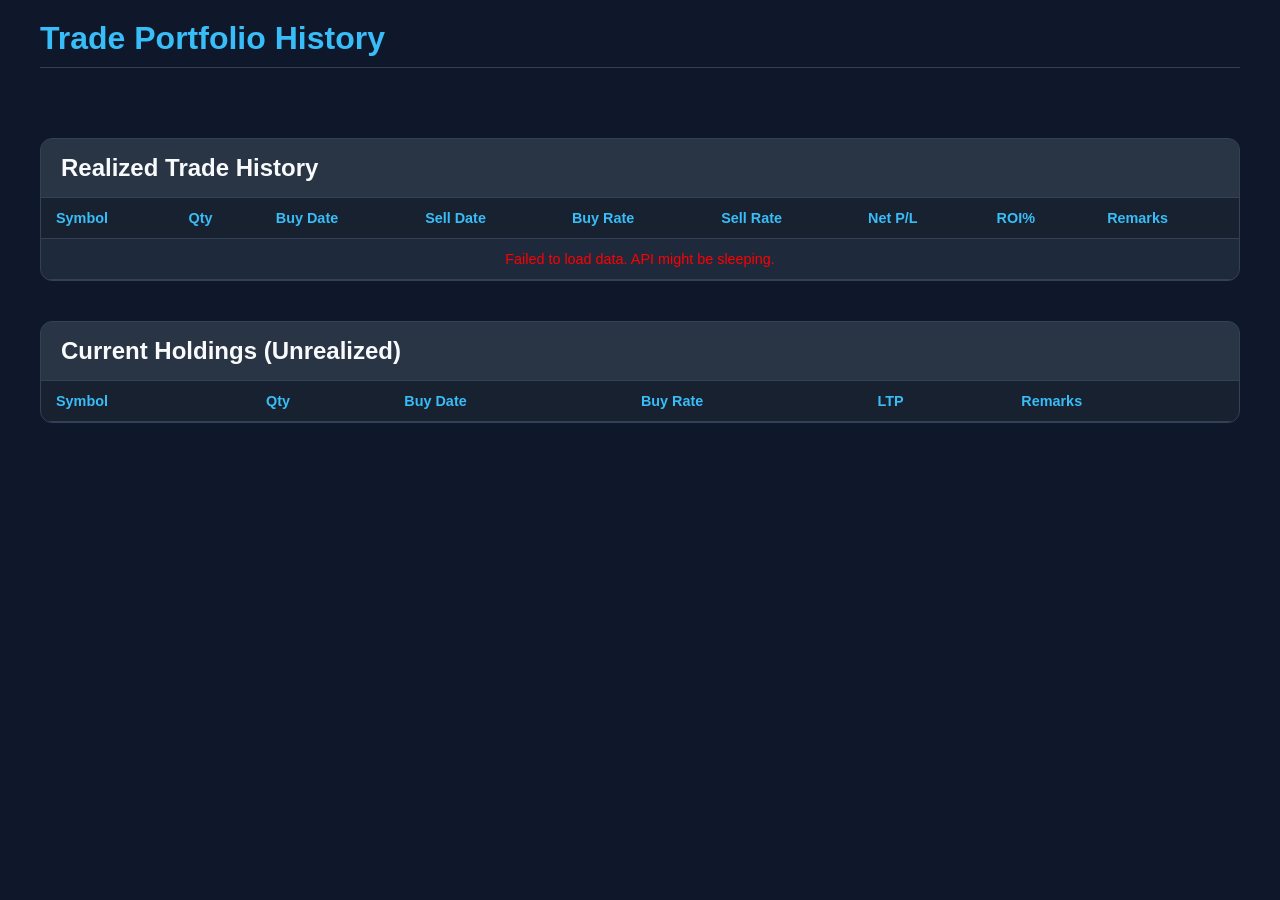
==== commit 957235b5: "Update History.html" ====
--- a/History.html
+++ b/History.html
@@ -3,192 +3,217 @@
 <head>
     <meta charset="UTF-8">
     <meta name="viewport" content="width=device-width, initial-scale=1.0">
-    <title>NEPSE Trade History | Analyst Jagdish</title>
+    <title>NEPSE Trade History | Dashboard</title>
     <style>
         :root {
-            --bg-color: #0b0f1a;
-            --panel-bg: rgba(23, 32, 53, 0.8);
-            --text-main: #e2e8f0;
-            --text-muted: #94a3b8;
-            --accent-blue: #38bdf8;
-            --accent-green: #10b981;
-            --accent-red: #f43f5e;
-            --border: #1e293b;
+            --bg: #0f172a;
+            --card-bg: #1e293b;
+            --text: #f8fafc;
+            --primary: #38bdf8;
+            --success: #22c55e;
+            --danger: #ef4444;
+            --border: #334155;
         }
 
         body {
-            margin: 0; padding: 20px; font-family: 'Inter', sans-serif;
-            background-color: var(--bg-color); color: var(--text-main);
-        }
-
-        header { display: flex; justify-content: space-between; align-items: center; margin-bottom: 25px; border-bottom: 1px solid var(--border); padding-bottom: 15px; }
-        .back-btn { color: var(--accent-blue); text-decoration: none; border: 1px solid var(--accent-blue); padding: 5px 12px; border-radius: 4px; font-size: 0.9rem; }
-
-        /* Dashboard Stats */
-        .stats-grid { display: grid; grid-template-columns: repeat(auto-fit, minmax(200px, 1fr)); gap: 15px; margin-bottom: 25px; }
-        .stat-card { background: var(--panel-bg); padding: 15px; border-radius: 8px; border: 1px solid var(--border); text-align: center; }
-        .stat-label { color: var(--text-muted); font-size: 0.8rem; text-transform: uppercase; margin-bottom: 5px; }
-        .stat-value { font-size: 1.4rem; font-weight: bold; font-family: monospace; }
-
-        /* Analysis Feedback */
-        .analysis-box { background: rgba(56, 189, 248, 0.05); border-left: 4px solid var(--accent-blue); padding: 15px; margin-bottom: 25px; border-radius: 4px; }
-        .honest-note { font-style: italic; color: var(--text-muted); font-size: 0.9rem; }
+            font-family: 'Segoe UI', Tahoma, Geneva, Verdana, sans-serif;
+            background-color: var(--bg);
+            color: var(--text);
+            margin: 0;
+            padding: 20px;
+        }
+
+        .container {
+            max-width: 1200px;
+            margin: 0 auto;
+        }
+
+        header {
+            display: flex;
+            justify-content: space-between;
+            align-items: center;
+            margin-bottom: 30px;
+            border-bottom: 1px solid var(--border);
+            padding-bottom: 10px;
+        }
+
+        h1 { color: var(--primary); margin: 0; }
+
+        /* Summary Cards */
+        .summary-grid {
+            display: grid;
+            grid-template-columns: repeat(auto-fit, minmax(200px, 1fr));
+            gap: 20px;
+            margin-bottom: 40px;
+        }
+
+        .card {
+            background: var(--card-bg);
+            padding: 20px;
+            border-radius: 12px;
+            border: 1px solid var(--border);
+            text-align: center;
+        }
+
+        .card h3 { margin: 0 0 10px 0; font-size: 0.9rem; color: #94a3b8; }
+        .card p { margin: 0; font-size: 1.5rem; font-weight: bold; }
 
         /* Tables */
-        .section-title { font-size: 1.1rem; color: var(--accent-blue); margin: 30px 0 10px 0; display: flex; align-items: center; gap: 10px; }
-        .table-container { background: var(--panel-bg); border-radius: 8px; overflow: hidden; border: 1px solid var(--border); margin-bottom: 20px; }
-        table { width: 100%; border-collapse: collapse; font-size: 0.85rem; }
-        th { background: rgba(0,0,0,0.3); color: var(--text-muted); text-align: left; padding: 12px; }
-        td { padding: 12px; border-top: 1px solid var(--border); }
-        .num { font-family: monospace; text-align: right; }
-        .win { color: var(--accent-green); }
-        .loss { color: var(--accent-red); }
-        .remark-cell { font-size: 0.75rem; color: var(--text-muted); max-width: 250px; }
-        
-        .badge { padding: 2px 6px; border-radius: 4px; font-size: 0.7rem; font-weight: bold; background: #334155; }
+        .table-container {
+            background: var(--card-bg);
+            border-radius: 12px;
+            overflow: hidden;
+            margin-bottom: 40px;
+            border: 1px solid var(--border);
+        }
+
+        .section-title {
+            padding: 15px 20px;
+            background: rgba(255, 255, 255, 0.05);
+            margin: 0;
+            border-bottom: 1px solid var(--border);
+        }
+
+        table {
+            width: 100%;
+            border-collapse: collapse;
+            text-align: left;
+            font-size: 0.9rem;
+        }
+
+        th, td {
+            padding: 12px 15px;
+            border-bottom: 1px solid var(--border);
+        }
+
+        th { background: rgba(0, 0, 0, 0.2); color: var(--primary); }
+
+        .profit { color: var(--success); font-weight: bold; }
+        .loss { color: var(--danger); font-weight: bold; }
+
+        .remarks { font-style: italic; color: #94a3b8; font-size: 0.8rem; max-width: 300px; }
+
+        .loading { text-align: center; padding: 50px; font-size: 1.2rem; }
     </style>
 </head>
 <body>
 
+<div class="container">
     <header>
-        <div>
-            <h1 style="margin:0; font-size: 1.5rem;">Trade History Ledger</h1>
-            <div id="sync-status" style="font-size: 0.8rem; color: var(--text-muted);">Connecting to API...</div>
+        <h1>Trade Portfolio History</h1>
+        <div id="last-updated"></div>
+    </header>
+
+    <div id="summary" class="summary-grid">
         </div>
-        <a href="index.html" class="back-btn">← Terminal</a>
-    </header>
-
-    <div class="stats-grid" id="summary-grid">
-        <div class="stat-card">
-            <div class="stat-label">Total Realized P/L</div>
-            <div class="stat-value" id="stat-pl">--</div>
-        </div>
-        <div class="stat-card">
-            <div class="stat-label">Win Rate</div>
-            <div class="stat-value" id="stat-winrate">--</div>
-        </div>
-        <div class="stat-card">
-            <div class="stat-label">Open / Closed Lots</div>
-            <div class="stat-value" id="stat-lots">--</div>
-        </div>
-    </div>
-
-    <div class="analysis-box" id="analysis-text">
-        <div class="stat-label">Systematic Critique</div>
-        <div class="honest-note" id="critique-content">Analyzing your trade behavior...</div>
-    </div>
-
-    <div class="section-title">📉 Realized History (Closed Trades)</div>
+
     <div class="table-container">
+        <h2 class="section-title">Realized Trade History</h2>
         <table>
             <thead>
                 <tr>
                     <th>Symbol</th>
                     <th>Qty</th>
-                    <th>Buy/Sell Date</th>
-                    <th class="num">Avg Buy</th>
-                    <th class="num">Avg Sell</th>
-                    <th class="num">Net P/L</th>
-                    <th class="num">ROI%</th>
+                    <th>Buy Date</th>
+                    <th>Sell Date</th>
+                    <th>Buy Rate</th>
+                    <th>Sell Rate</th>
+                    <th>Net P/L</th>
+                    <th>ROI%</th>
                     <th>Remarks</th>
                 </tr>
             </thead>
-            <tbody id="realized-body"></tbody>
+            <tbody id="realized-body">
+                <tr><td colspan="9" class="loading">Fetching trade data...</td></tr>
+            </tbody>
         </table>
     </div>
 
-    <div class="section-title">🕒 Unrealized Lots (Current Holdings)</div>
     <div class="table-container">
+        <h2 class="section-title">Current Holdings (Unrealized)</h2>
         <table>
             <thead>
                 <tr>
                     <th>Symbol</th>
                     <th>Qty</th>
-                    <th>Entry Date</th>
-                    <th class="num">Buy Rate</th>
-                    <th class="num">Current LTP</th>
-                    <th>Logic / Remark</th>
+                    <th>Buy Date</th>
+                    <th>Buy Rate</th>
+                    <th>LTP</th>
+                    <th>Remarks</th>
                 </tr>
             </thead>
-            <tbody id="unrealized-body"></tbody>
+            <tbody id="unrealized-body">
+                </tbody>
         </table>
     </div>
-
-    <script>
-        const API_URL = 'https://nepse-diary-api.onrender.com/api/active_portfolio';
-
-        async function loadHistory() {
-            try {
-                const response = await fetch(API_URL);
-                const json = await response.json();
-                if (json.status === "success") {
-                    renderSummary(json.summary);
-                    renderRealized(json.realized_history);
-                    renderUnrealized(json.unrealized_lots);
-                    generateCritique(json.realized_history);
-                    document.getElementById('sync-status').innerText = `Last Sync: ${new Date().toLocaleTimeString()}`;
-                }
-            } catch (e) {
-                document.getElementById('sync-status').innerText = "API Error: Connection Failed";
-                console.error(e);
+</div>
+
+<script>
+    async function fetchTradeHistory() {
+        const apiUrl = 'https://nepse-diary-api.onrender.com/api/trade_history';
+        
+        try {
+            const response = await fetch(apiUrl);
+            const data = await response.json();
+            
+            if (data.status === "success") {
+                renderSummary(data.summary);
+                renderRealized(data.realized_history);
+                renderUnrealized(data.unrealized_lots);
+                document.getElementById('last-updated').innerText = new Date().toLocaleDateString();
             }
-        }
-
-        function renderSummary(s) {
-            const plElem = document.getElementById('stat-pl');
-            plElem.innerText = `Rs. ${s.total_realized_pl.toLocaleString()}`;
-            plElem.className = 'stat-value ' + (s.total_realized_pl >= 0 ? 'win' : 'loss');
-            
-            document.getElementById('stat-winrate').innerText = s.win_rate;
-            document.getElementById('stat-lots').innerText = `${s.total_open_lots} / ${s.total_closed_lots}`;
-        }
-
-        function renderRealized(data) {
-            const body = document.getElementById('realized-body');
-            body.innerHTML = data.map(t => `
-                <tr>
-                    <td><span class="badge">${t.symbol}</span></td>
-                    <td>${t.qty}</td>
-                    <td style="font-size:0.7rem; color:var(--text-muted)">${t.buy_date} → ${t.sell_date}</td>
-                    <td class="num">${t.buy_rate.toFixed(1)}</td>
-                    <td class="num">${t.sell_rate.toFixed(1)}</td>
-                    <td class="num ${t.net_pl >= 0 ? 'win' : 'loss'}">${t.net_pl.toFixed(2)}</td>
-                    <td class="num ${t.roi_pct >= 0 ? 'win' : 'loss'}">${t.roi_pct.toFixed(2)}%</td>
-                    <td class="remark-cell">${t.remarks || '-'}</td>
-                </tr>
-            `).join('');
-        }
-
-        function renderUnrealized(data) {
-            const body = document.getElementById('unrealized-body');
-            body.innerHTML = data.map(t => `
-                <tr>
-                    <td><span class="badge" style="background:#1e293b; color:var(--accent-blue)">${t.symbol}</span></td>
-                    <td>${t.qty}</td>
-                    <td>${t.buy_date}</td>
-                    <td class="num">${t.buy_rate.toFixed(1)}</td>
-                    <td class="num">${t.ltp.toFixed(1)}</td>
-                    <td class="remark-cell" style="color: var(--accent-green)">${t.remark || '-'}</td>
-                </tr>
-            `).join('');
-        }
-
-        function generateCritique(history) {
-            const content = document.getElementById('critique-content');
-            // Honest analysis logic
-            const gamblingTrades = history.filter(t => t.remarks.toLowerCase().includes('gamble') || t.remarks.toLowerCase().includes('fomo')).length;
-            const panicSells = history.filter(t => t.remarks.toLowerCase().includes('scary cat') || t.remarks.toLowerCase().includes('too early')).length;
-
-            if (gamblingTrades > 2) {
-                content.innerHTML = `<span style="color:var(--accent-red)">CRITICAL:</span> Stop chasing circuits. Your notes show ${gamblingTrades} trades were "Gambles/FOMO". You are a BCT engineer, not a gambler. Stick to the technical setup or your win rate will keep dropping.`;
-            } else if (panicSells > 0) {
-                content.innerHTML = `You have "Scary Cat" tendencies on ${panicSells} trades. You are exiting profitable setups too early just to see a green number. Trust your stop-loss and let the impulse run.`;
-            } else {
-                content.innerHTML = "Execution is becoming more systematic. Continue documenting remarks for every trade; it's the only way to kill the emotional trader inside.";
-            }
-        }
-
-        loadHistory();
-    </script>
+        } catch (error) {
+            console.error('Error fetching data:', error);
+            document.getElementById('realized-body').innerHTML = `<tr><td colspan="9" style="color:red; text-align:center;">Failed to load data. API might be sleeping.</td></tr>`;
+        }
+    }
+
+    function renderSummary(summary) {
+        const summaryDiv = document.getElementById('summary');
+        const plClass = summary.total_realized_pl >= 0 ? 'profit' : 'loss';
+        
+        summaryDiv.innerHTML = `
+            <div class="card"><h3>Total Realized P/L</h3><p class="${plClass}">Rs. ${summary.total_realized_pl.toLocaleString()}</p></div>
+            <div class="card"><h3>Win Rate</h3><p style="color: var(--primary)">${summary.win_rate}</p></div>
+            <div class="card"><h3>Closed Lots</h3><p>${summary.total_closed_lots}</p></div>
+            <div class="card"><h3>Open Lots</h3><p>${summary.total_open_lots}</p></div>
+        `;
+    }
+
+    function renderRealized(history) {
+        const tbody = document.getElementById('realized-body');
+        tbody.innerHTML = history.map(trade => `
+            <tr>
+                <td><strong>${trade.symbol}</strong></td>
+                <td>${trade.qty}</td>
+                <td>${trade.buy_date}</td>
+                <td>${trade.sell_date}</td>
+                <td>${trade.buy_rate}</td>
+                <td>${trade.sell_rate}</td>
+                <td class="${trade.net_pl >= 0 ? 'profit' : 'loss'}">${trade.net_pl}</td>
+                <td class="${trade.roi_pct >= 0 ? 'profit' : 'loss'}">${trade.roi_pct}%</td>
+                <td class="remarks">${trade.remarks || '-'}</td>
+            </tr>
+        `).join('');
+    }
+
+    function renderUnrealized(lots) {
+        const tbody = document.getElementById('unrealized-body');
+        tbody.innerHTML = lots.map(lot => `
+            <tr>
+                <td><strong>${lot.symbol}</strong></td>
+                <td>${lot.qty}</td>
+                <td>${lot.buy_date}</td>
+                <td>${lot.buy_rate}</td>
+                <td>${lot.ltp}</td>
+                <td class="remarks">${lot.remark || '-'}</td>
+            </tr>
+        `).join('');
+    }
+
+    // Initialize
+    fetchTradeHistory();
+</script>
+
 </body>
 </html>
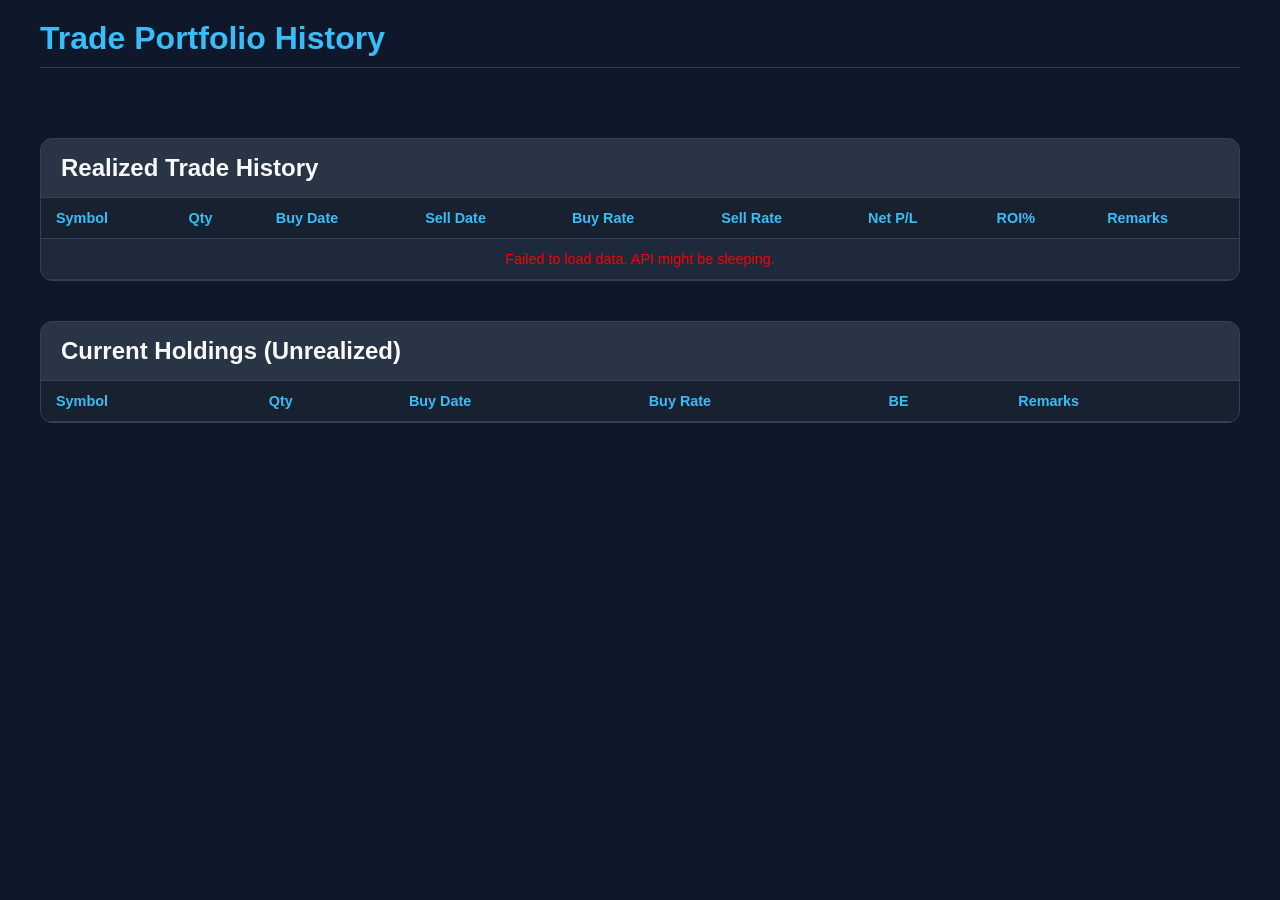
==== commit ec76c95b: "Update History.html" ====
--- a/History.html
+++ b/History.html
@@ -138,7 +138,7 @@
                     <th>Qty</th>
                     <th>Buy Date</th>
                     <th>Buy Rate</th>
-                    <th>LTP</th>
+                    <th>BE</th>
                     <th>Remarks</th>
                 </tr>
             </thead>
